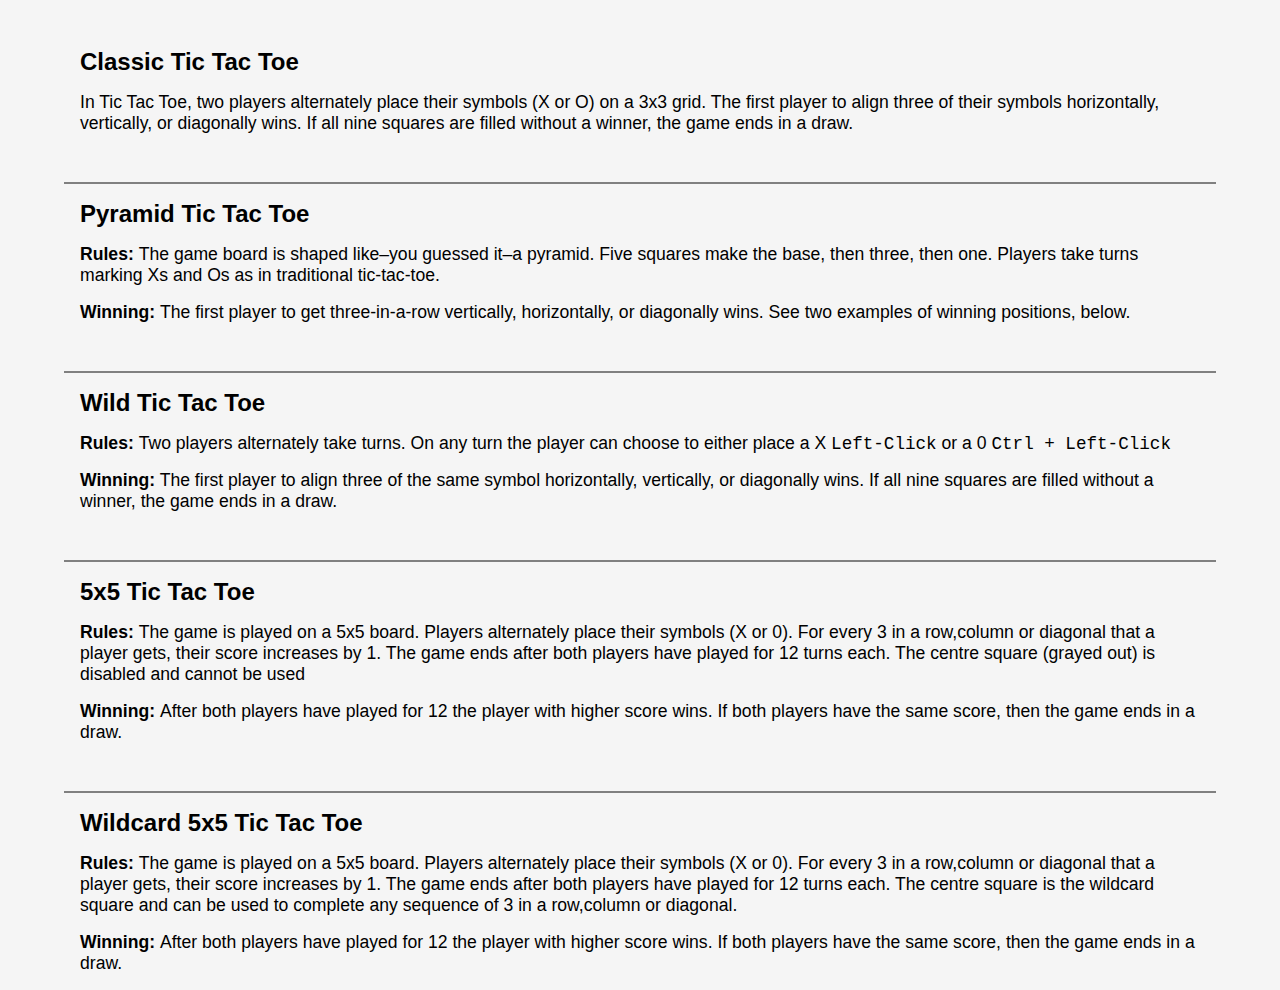
==== help.html @ b5f16412 "First Commit" ====
<!DOCTYPE html>
<html lang="en">
  <head>
    <meta charset="UTF-8" />
    <meta name="viewport" content="width=device-width, initial-scale=1.0" />
    <title>Document</title>
    <link rel="stylesheet" href="help.css" />
  </head>
  <body>
    <section id="classic">
      <h2>Classic Tic Tac Toe</h2>
      <p>
        In Tic Tac Toe, two players alternately place their symbols (X or O) on
        a 3x3 grid. The first player to align three of their symbols
        horizontally, vertically, or diagonally wins. If all nine squares are
        filled without a winner, the game ends in a draw.
      </p>
    </section>
    <section id="pyramid">
      <h2>Pyramid Tic Tac Toe</h2>
      <p>
        <b>Rules: </b> The game board is shaped like–you guessed it–a pyramid.
        Five squares make the base, then three, then one. Players take turns
        marking Xs and Os as in traditional tic-tac-toe.
      </p>
      <p>
        <b>Winning: </b> The first player to get three-in-a-row vertically,
        horizontally, or diagonally wins. See two examples of winning positions,
        below.
      </p>
    </section>
    <section id="wild">
      <h2>Wild Tic Tac Toe</h2>
      <p>
        <b> Rules: </b>
        Two players alternately take turns. On any turn the player can choose to
        either place a X <kbd>Left-Click</kbd> or a 0
        <kbd>Ctrl + Left-Click</kbd>
      </p>
      <p>
        <b>Winning:</b> The first player to align three of the same symbol
        horizontally, vertically, or diagonally wins. If all nine squares are
        filled without a winner, the game ends in a draw.
      </p>
    </section>
    <section id="5x5">
      <h2>5x5 Tic Tac Toe</h2>
      <p>
        <b>Rules: </b>The game is played on a 5x5 board. Players alternately
        place their symbols (X or 0). For every 3 in a row,column or diagonal
        that a player gets, their score increases by 1. The game ends after both
        players have played for 12 turns each. The centre square (grayed out) is
        disabled and cannot be used
      </p>
      <p>
        <b>Winning: </b> After both players have played for 12 the player with
        higher score wins. If both players have the same score, then the game
        ends in a draw.
      </p>
    </section>
    <section id="wild5x5">
      <h2>Wildcard 5x5 Tic Tac Toe</h2>
      <p>
        <b>Rules: </b>The game is played on a 5x5 board. Players alternately
        place their symbols (X or 0). For every 3 in a row,column or diagonal
        that a player gets, their score increases by 1. The game ends after both
        players have played for 12 turns each. The centre square is the wildcard
        square and can be used to complete any sequence of 3 in a row,column or
        diagonal.
      </p>
      <p>
        <b>Winning: </b> After both players have played for 12 the player with
        higher score wins. If both players have the same score, then the game
        ends in a draw.
      </p>
    </section>
  </body>
</html>
---- help.css ----
* {
  margin: 0;
  padding: 0;
  box-sizing: border-box;
  color: black;
}
body {
  height: 100vh;
  background-color: whitesmoke;
  font-family: "Lucida Sans", "Lucida Sans Regular", "Lucida Grande",
    "Lucida Sans Unicode", Geneva, Verdana, sans-serif;
}
section {
  margin: 2rem 4rem;
  padding: 1rem;
  border-top: 2px gray solid;
  display: flex;
  flex-direction: column;
  gap: 1rem;
}
section > p {
  font-size: 1.1rem;
}
section:nth-child(1) {
  border: none;
}
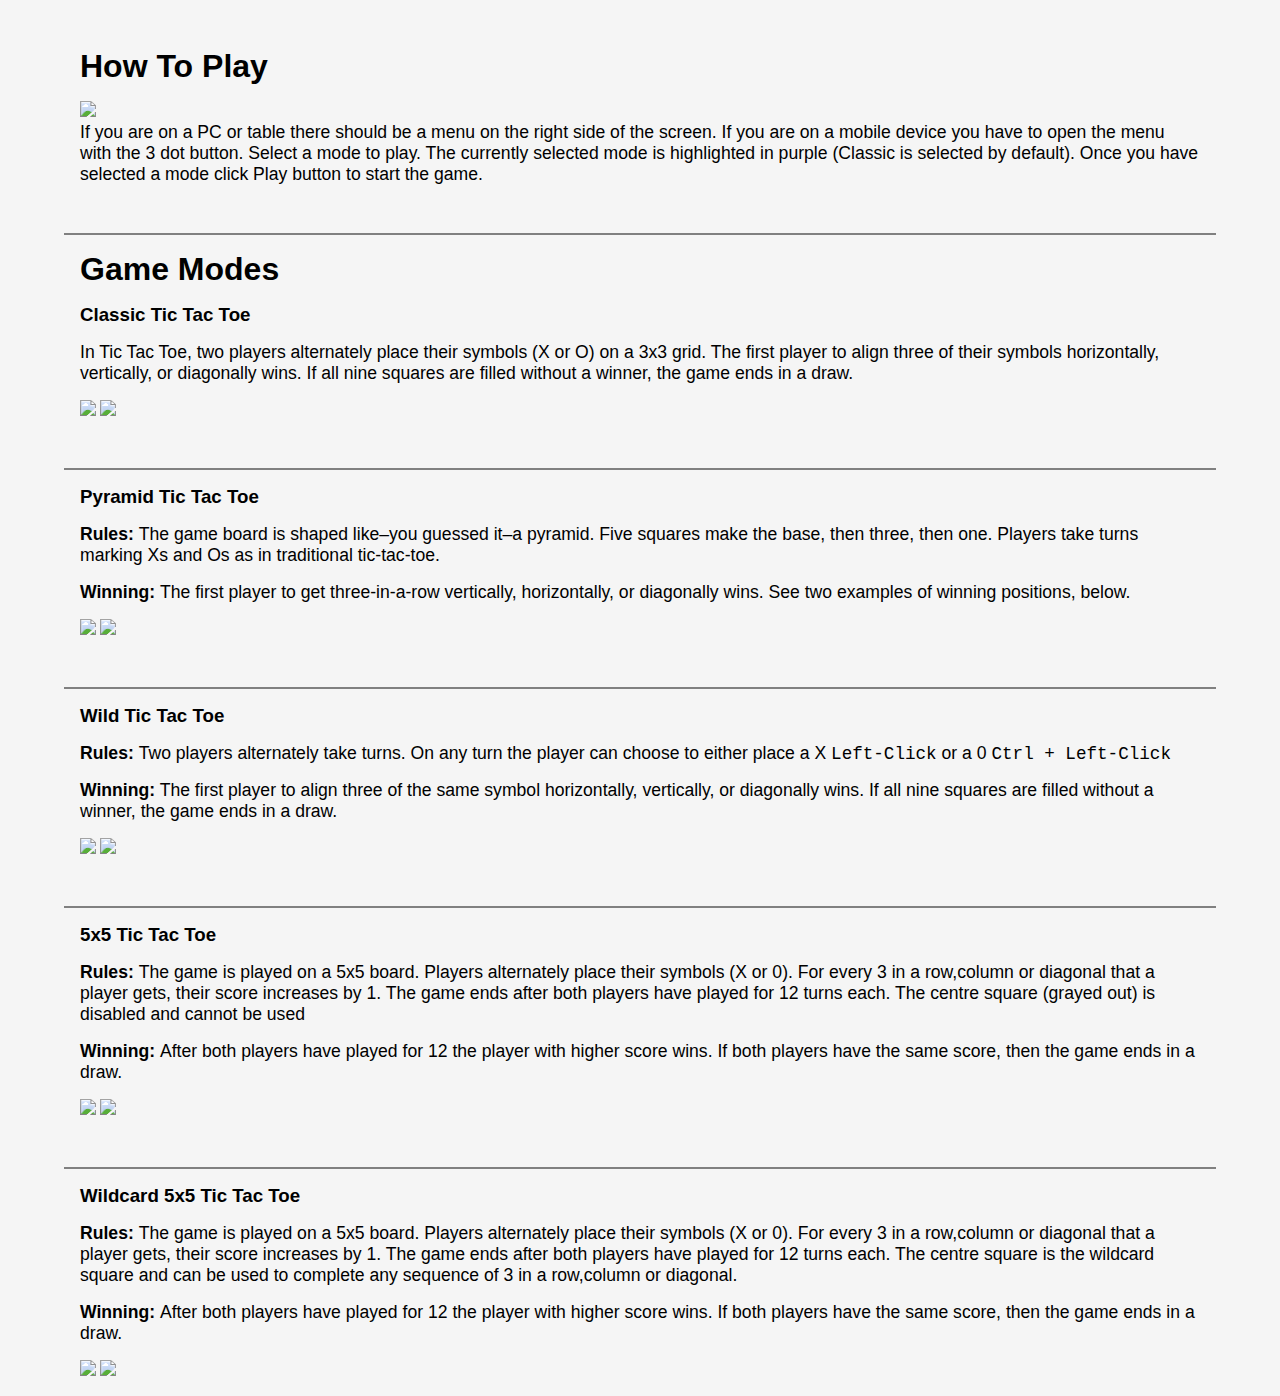
==== commit 37981459: "Fixed page titles" ====
--- a/help.html
+++ b/help.html
@@ -3,21 +3,38 @@
   <head>
     <meta charset="UTF-8" />
     <meta name="viewport" content="width=device-width, initial-scale=1.0" />
-    <title>Document</title>
+    <title>Help</title>
     <link rel="stylesheet" href="help.css" />
   </head>
   <body>
+    <section id="basic-instr">
+      <h1>How To Play</h1>
+      <p>
+        <img src="./assets/mode.png" /><br />
+        If you are on a PC or table there should be a menu on the right side of
+        the screen. If you are on a mobile device you have to open the menu with
+        the 3 dot button. Select a mode to play. The currently selected mode is
+        highlighted in purple (Classic is selected by default). Once you have
+        selected a mode click Play button to start the game.
+      </p>
+    </section>
+
     <section id="classic">
-      <h2>Classic Tic Tac Toe</h2>
+      <h1>Game Modes</h1>
+      <h3>Classic Tic Tac Toe</h3>
       <p>
         In Tic Tac Toe, two players alternately place their symbols (X or O) on
         a 3x3 grid. The first player to align three of their symbols
         horizontally, vertically, or diagonally wins. If all nine squares are
         filled without a winner, the game ends in a draw.
       </p>
+      <div class="images">
+        <img src="./assets/classic-1.png" />
+        <img src="./assets/classic-2.png" />
+      </div>
     </section>
     <section id="pyramid">
-      <h2>Pyramid Tic Tac Toe</h2>
+      <h3>Pyramid Tic Tac Toe</h3>
       <p>
         <b>Rules: </b> The game board is shaped like–you guessed it–a pyramid.
         Five squares make the base, then three, then one. Players take turns
@@ -28,9 +45,13 @@
         horizontally, or diagonally wins. See two examples of winning positions,
         below.
       </p>
+      <div class="images">
+        <img src="./assets/pyramid-1.png" />
+        <img src="./assets/pyramid-2.png" />
+      </div>
     </section>
     <section id="wild">
-      <h2>Wild Tic Tac Toe</h2>
+      <h3>Wild Tic Tac Toe</h3>
       <p>
         <b> Rules: </b>
         Two players alternately take turns. On any turn the player can choose to
@@ -42,9 +63,13 @@
         horizontally, vertically, or diagonally wins. If all nine squares are
         filled without a winner, the game ends in a draw.
       </p>
+      <div class="images">
+        <img src="./assets/wild-1.png" />
+        <img src="./assets/wild-2.png" />
+      </div>
     </section>
     <section id="5x5">
-      <h2>5x5 Tic Tac Toe</h2>
+      <h3>5x5 Tic Tac Toe</h3>
       <p>
         <b>Rules: </b>The game is played on a 5x5 board. Players alternately
         place their symbols (X or 0). For every 3 in a row,column or diagonal
@@ -57,9 +82,13 @@
         higher score wins. If both players have the same score, then the game
         ends in a draw.
       </p>
+      <div class="images">
+        <img src="./assets/5x5-1.png" />
+        <img src="./assets/5x5-2.png" />
+      </div>
     </section>
-    <section id="wild5x5">
-      <h2>Wildcard 5x5 Tic Tac Toe</h2>
+    <section id="wildcard5x5">
+      <h3>Wildcard 5x5 Tic Tac Toe</h3>
       <p>
         <b>Rules: </b>The game is played on a 5x5 board. Players alternately
         place their symbols (X or 0). For every 3 in a row,column or diagonal
@@ -73,6 +102,10 @@
         higher score wins. If both players have the same score, then the game
         ends in a draw.
       </p>
+      <div class="images">
+        <img src="./assets/wildcard-1.png" />
+        <img src="./assets/wildcard-2.png" />
+      </div>
     </section>
   </body>
 </html>
